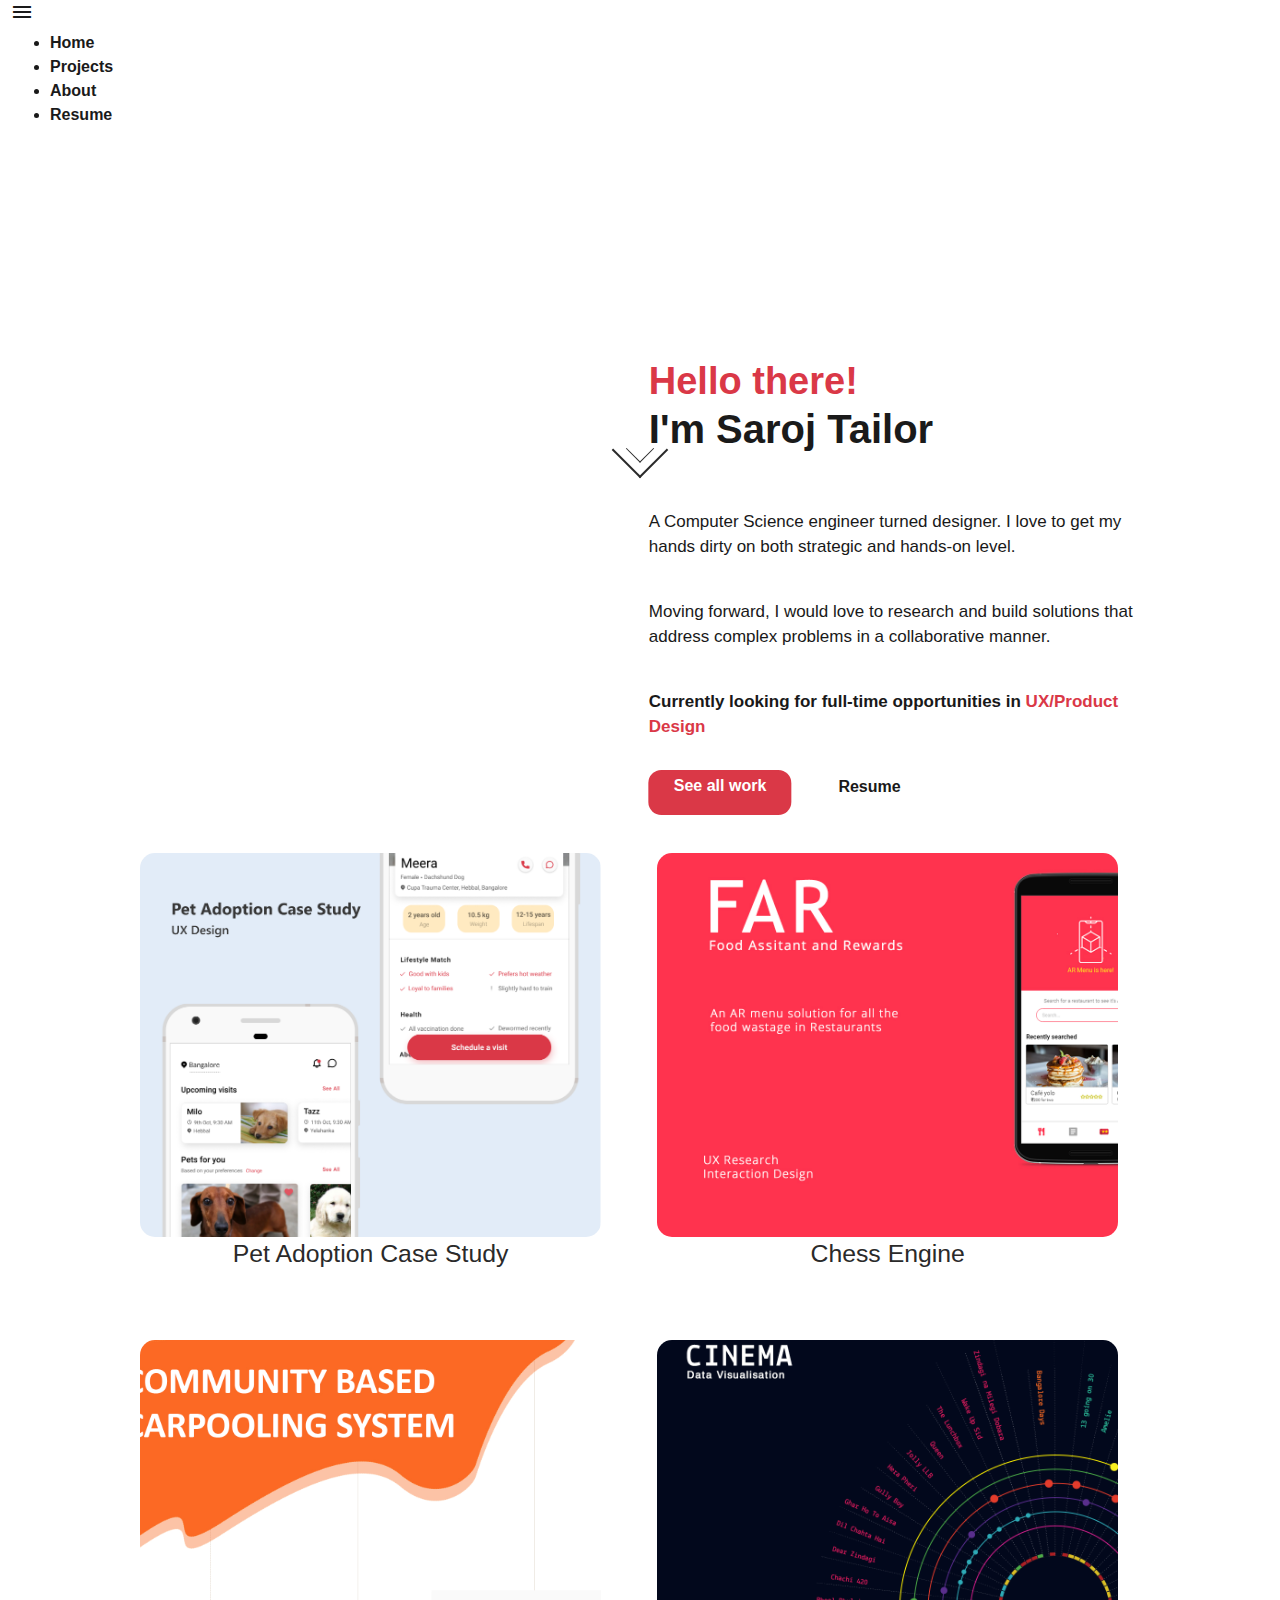
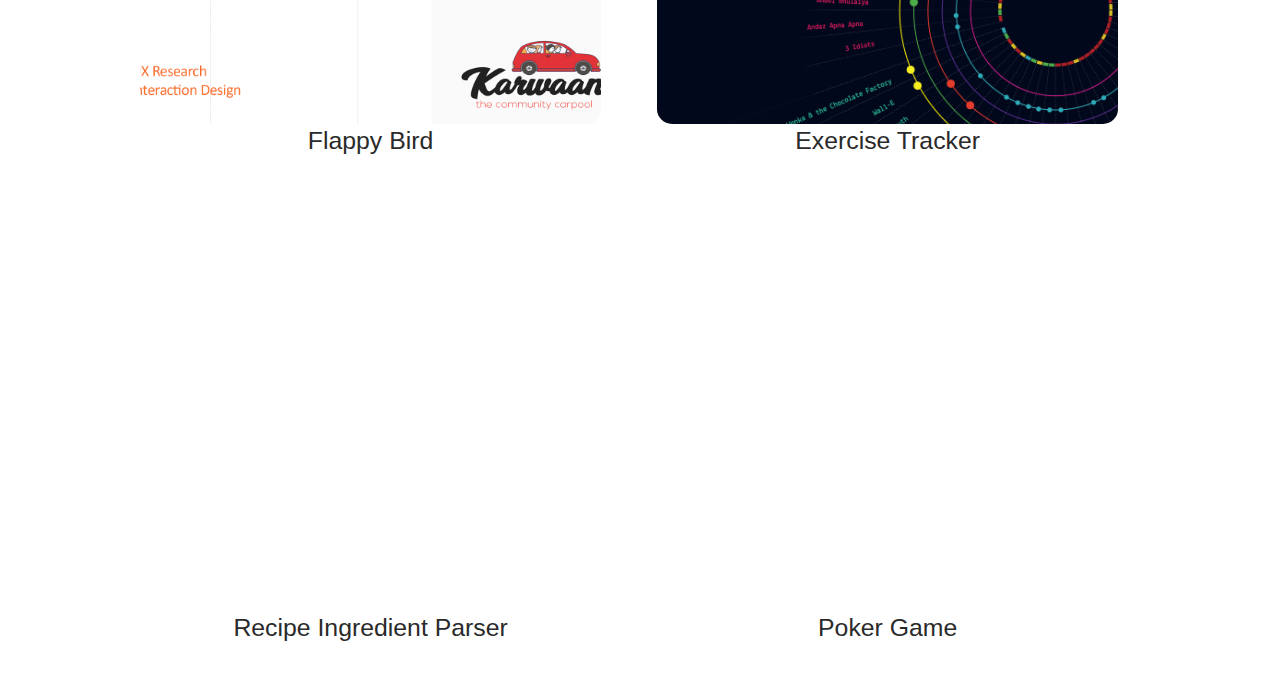
==== index.html @ afba8f9e "sdsd" ====
<!DOCTYPE html>
<html lang="en" data-theme="light">

<head>
    <title>Saroj Tailor | Home</title>
    <meta charset="UTF-8">
    <meta name="viewport" content="width=device-width, initial-scale=1.0">
    <meta name="keywords"
        content="free portfolio template,portfolio template, portfolio website template, open source, open sourcing, contributing to open source" />
    <meta name="description"
        content="This project serves free and beautiful portfolio template for everyone. Anyone can showcase their work including moocs, education, projects, experience,etc. to the world." />
    <!-- Robot.txt -->
    <meta name="robots" content="index,follow" />
    <meta name="Googlebot" content="index,follow" />
    <meta name="AdsBot-Google" content="index,follow" />
    <meta property="og:title" content="Saroj Tailor | Home">

    <meta property="og:type" content="website">
    <meta name="twitter:card" content="summary">

    <meta name="application-name" content="Saroj Tailor | Portfolio" />
    <meta name="apple-mobile-web-app-title" content="Saroj Tailor | Portfolio" />
    <meta name="summary"
        content="An open source project aimed at providing free and beautiful templates to everyone for building their portfolio websites and showcase their work to the world." />
    <!--For Dark/Light mode Toggle-->
    <script src="https://code.iconify.design/1/1.0.4/iconify.min.js"></script>
    <!--Import Google Icon Font-->
    <link href="https://fonts.googleapis.com/icon?family=Material+Icons" rel="stylesheet">
    <link rel="stylesheet" href="https://maxcdn.bootstrapcdn.com/bootstrap/4.5.0/css/bootstrap.min.css" />
    <!--Import materialize.css-->
    <link type="text/css" rel="stylesheet" href="assets/css/materialize.min.css" media="screen,projection" />
    <link rel="preconnect" href="https://fonts.gstatic.com">
    <link rel="preconnect" href="https://fonts.gstatic.com">
    <!-- <link href="https://fonts.googleapis.com/css2?family=Open+Sans:ital,wght@0,300;0,400;0,600;0,700;1,300;1,400;1,600&display=swap" rel="stylesheet"> -->
    <link rel="preconnect" href="https://fonts.gstatic.com">
    <link href="https://fonts.googleapis.com/css2?family=Manrope:wght@200;300;400;600;700&display=swap" rel="stylesheet">
    <script src='https://kit.fontawesome.com/a076d05399.js'></script>
    <link rel="stylesheet" type="text/css" href="assets/css/project.css" />
    <link rel="stylesheet" href="assets/css/style.css">
    <link rel="stylesheet" href="assets/css/home.css"> 
    <link rel="shortcut icon" href="assets/images/favicon.png" type="image/x-png"> 
    <!-- Favicon -->
    <!-- Font awesome icons -->
    <link rel="stylesheet" href="https://cdnjs.cloudflare.com/ajax/libs/font-awesome/5.15.1/css/all.min.css" integrity="sha512-+4zCK9k+qNFUR5X+cKL9EIR+ZOhtIloNl9GIKS57V1MyNsYpYcUrUeQc9vNfzsWfV28IaLL3i96P9sdNyeRssA==" crossorigin="anonymous" />

</head>

<body>

    <!--Dynamic Nav Bar-->

    <!-- button for the top -->
    <a class="arrow-up" id="myBtn" onclick="topFunction()">
        <span class="left-arm"></span>
        <span class="right-arm"></span>
        <span class="arrow-slide"></span>
    </a>


  <!-- NAV BAR END -->


    <!-- Home Section -->
        <div class="text center col-md-6 col-sm-12 pt-5" style="left: 30%; top: 17%;">
            <div class="center">
                <div>
                     <img src="assets/images/nim.gif" alt="">
                </div>
            </div>
        </div>

    <div class="text col-md-5 col-sm-12 pt-5 right_home_box" >
        <div class="head_home">
            Hello there! <br><!-- <span class="wave">👋</span> --><span>I'm Saroj Tailor</span>
        </div>
            
       <!--  <div>
          <p>I am into &nbsp;
            <h1 class="animated-text"
            data-words="Collaborative Making, UX Design, User Research "></h1>
            </p>
        </div> -->
        <div>
            <p class="left_home">A Computer Science engineer turned designer. I love to get my hands dirty on both strategic and hands-on level.

            ​​​​​​​<p class="left_home">Moving forward, I would love to research and build solutions that address complex problems in a collaborative manner.​​​​​​​</p>
            <p class="left_home" style="font-weight: bold; font-size: 17px;">Currently looking for full-time opportunities in <span style="color: #DA3847">UX/Product Design</span></p>
        </div>

        <div>
            <a class="btn work_btn" href="projects.html"><span>See all work</span></a>
            <a class="btn res_btn" href="https://drive.google.com/file/d/1ms0G_7EKf5dallbRaQXvbJ224a2JOkk6/view" target="_blank"><span>Resume</span></a>
        </div>

        <div>
                <div class="social-icons">

                    <a class="social-icon behance" href="https://www.behance.net/sarojt" target="_blank" rel="author">
                        <i class="fab fa-behance"></i>
                    </a>

                    <a class="social-icon linkedin" href="https://www.linkedin.com/in/saroj-tailor/" target="_blank" rel="author">
                        <i class="fab fa-linkedin-in"></i>
                    </a>

                    <a class="social-icon medium" href="https://medium.com/@sarojtt" target="_blank" rel="author">
                        <i class="fab fa-medium-m"></i>
                    </a>

                    <a class="social-icon fivehun" href="https://500px.com/sarojt" target="_blank" rel="author">
                        <i class="fab fa-500px"></i>
                    </a>

                </div>
            </div>
        </div>


        <!-- scroll arrow -->

        <div class="arrow"></div>


        <!-- PROJECTS -->

          <div class="container pt-5" style="width: 100%; min-height: 80%;">

    <div class="container-fluid project-box">
      <!-- <input type="text" name="search" id="myInput" onkeyup="myFunction()" placeholder="Search for tags.. (eg. React.js, Python, JavaScript etc.)"> -->
    <div class="row page-content projectcards">
        
      </div>
    </div>

  </div>

<!-- scroll down arrow -->
<!--         <div class="container_arrow">
  <div class="chevron"></div>
  <div class="chevron"></div>
  <div class="chevron"></div>
  <span class="text_arrow">Scroll down</span>
</div> -->

<!-- <div class="arrow"></div> -->


<!--  -->

   
    <!-- Dynamic footer section -->
    <script src="https://code.jquery.com/jquery-3.5.1.min.js"
        integrity="sha256-9/aliU8dGd2tb6OSsuzixeV4y/faTqgFtohetphbbj0=" crossorigin="anonymous"></script>

    <!-- Google Analytics -->
    <script async src="https://www.googletagmanager.com/gtag/js?id=UA-167979537-2"></script>
    <!-- Fetching our Google Tag Manager -->

    <!--JavaScript at end of body for optimized loading-->
    <!-- <script src="assets/js/main.js"></script> -->
    <script type="text/javascript" src="assets/js/materialize.min.js"></script>
    <script src='https://cdnjs.cloudflare.com/ajax/libs/particles.js/2.0.0/particles.min.js'></script>
    <script src="assets/js/main.js"></script>
    <script src="assets/js/particle.js"></script>
    <script src="assets/js/project.js"></script>

</body>

</html>
---- assets/css/project.css ----
html[data-theme = 'light']
{
  --bg-col: #fafafa;
  --shadow1: rgba(0, 0, 0, 0.3);
  --shadow2: rgba(0, 0, 0, 0.2);
}

html[data-theme = 'dark']
{
  --bg-col: black;
  --shadow1: rgba(128, 122, 122, 0.233);
  --shadow2: rgba(231, 216, 216, 0.007);
}

/*For Changing background color of body according to theme*/
body{
  background: var(--bg-col) !important;
}

.img-header{
  width: 90%;
  height: 90%;
}

a:hover {
  text-decoration: none;
}

.skill-card{
	border: none;
  box-shadow: none;
  
}

.skill-card .card_image{
  transition: .5s ease;
  opacity: 1;
}

.row{
  display: flex;
  row-gap: 3em;
}

.card{
  width: 100%;

}

.head_projects{
  font-size: 45px;
    margin: 6rem 0;
}

.overlay_proj{
   transition: .5s ease;
  opacity: 0;
  position: absolute;
  top: 50%;
    padding: 10px 33px;
    background: #DA3847;
    border-radius: 133px;
    color: white;
    font-weight: bold;
  left: 50%;
  transform: translate(-50%, -50%);
  -ms-transform: translate(-50%, -50%);
  text-align: center;
}

.overlay_proj:hover{
  color: #fff;
}

.column{
  float: left;
  margin-bottom: 2rem;
}

.page-content {
  padding: 1rem;
  /*max-width: 1124px;*/
  /* margin: 1rem auto; */
}

  .card_image:hover .card{
    width: 42% !important;
  }

@media(min-width: 60rem)
{
  .row{
    margin-top: 0em;
  }

  .card{
    width: 44%;
    column-gap: 3rem;
    margin: 0 2rem;
    border-radius: 15px;
    /*transition: width 0.8s;*/
    transition: 0.5s;
  }

  .skill-card:hover .hahaha{
     opacity: 0.3;
     filter: grayscale(100%);
     width: 34%;

  }

.card:hover {
  /*width: 42%;*/
  transform: scale(0.9);
  transition: 0.5s;
}

  .skill-card:hover .overlay_proj{
    opacity: 1;
  }

  .column{
    margin-left: 1.5rem;
  }
}

.card .menu-content {
  margin: 0;
  padding: 0;
  list-style-type: none;
  position: absolute;
  float: left;
  vertical-align: bottom;
}

.card .menu-content::before,
.card .menu-content::after {
  content: "";
  display: table;
}

.card .menu-content::after {
  clear: both;
}

.card .menu-content li {
  display: inline-block;
}

.card .wrapper {
  background-color: #fff;
  min-height: 24rem;
  position: relative;
  overflow: hidden;
  border-radius: 15px;
  /*box-shadow: 0 19px 38px var(--shadow1), 0 15px 12px var(--shadow2);*/
}

.card .wrapper:hover .data {
  transform: translateY(0);
}

.card .data {
  /*position: absolute;*/
  bottom: 0;
  width: 100%;
  transition: transform 0.3s;
  text-align: center;
  /*background: rgba(0,0,0,0.55);*/
}

@media(min-width: 60rem)
{
  .card .data{
    height: 30%;
  }
}

.card .data .content {
  padding: 1em;
  position: relative;
  z-index: 1;
  margin-bottom: 4em;
}

@media(min-width: 378px)
{
  .card .data .content{
    margin-bottom: 1em;
  }
}

@media(min-width: 400px)
{
  .card .data .content{
    margin-bottom: 2em;
  }
}

@media(min-width: 60rem)
{
  .card .data .content{
    margin-bottom: 0;
  }
}

.card .title-div{
  width: 100%;
  height: 25%;
  margin: 0;
}


.card .title {
  margin-top: 0em;
  font-size: 0.65em;
}

@media(min-width: 311px)
{
  .card .title{
    font-size: 0.8em;
  }
}

@media(min-width: 365px){
  .card .title{
    font-size: 1em;
  }
}

@media(min-width: 425px){
  .card .title{
    font-size: 1.3em;
  }
}

@media(min-width: 554px){
  .card .title{
    font-size: 1.5em;
  }
}

@media(min-width: 60rem)
{
  .card .title {
    font-size: 1.55em;
  }
}

.card .text {
  height: 60px;
  font-size: 0.5em;
  margin: 0;
}

@media(min-width: 311px){
  .card .text{
    font-size: 0.7;
  }
}

@media(min-width: 365px){
  .card .text{
    font-size: 0.85em;
  }
}

@media(min-width: 425px){
  .card .text{
    font-size: 1em;
  }
}

@media(min-width: 554px)
{
  .card .text{
    font-size: 1.2em;
  }
}

@media(min-width: 60rem){
  .card .text{
    font-size: 18px;
  }
}

.tagbutton{
  background-color: lawngreen;
  border-radius: 10px;
  border:none;
}
.card input[type="checkbox"] {
  display: none;
}

.card input[type="checkbox"]:checked + .menu-content {
  transform: translateY(-60px);
}

input[type="text"]{
  color:rgb(235, 148, 35);
}

.skill-card .wrapper:hover .menu-content span {
  transform: translate(-50%, -10px);
  opacity: 1;
}

.skill-card .header {
  color: #fff;
  padding: 1em;
}

.skill-card .header::before,
.skill-card .header::after {
  content: "";
  display: table;
}

.skill-card .header::after {
  clear: both;
}

.skill-card .header .date {
  float: left;
  font-size: 12px;
}

.skill-card .menu-content {
  float: right;
}

.skill-card .menu-content li {
  margin: 0 2px;
  position: relative;
}

.skill-card .menu-content span {
  transition: all 0.3s;
  opacity: 0;
}

.skill-card .data {
  color: #fff;
  /*transform: translateY(calc(60px + 4em));*/
  padding: 5px;
}

.skill-card .title a {
  color: #2a2a2a;
}

/*social icons*/

.social-icon svg {
  margin-top: 4px;
}
.social-icon svg:hover {
  fill: #fff;
}

/* Resopnsive*/
@media only screen and (max-width: 767px) {
  .project-box {
    margin-top: 10rem;
  }
}

@media only screen and (max-width: 450px) {
  .project-box {
    margin-top: 18rem;
  }
}

@media (min-width: 600px) {
  .page-content {
    grid-template-columns: repeat(2, 1fr);
  }
}

@media (min-width: 800px) {
  .page-content {
    grid-template-columns: repeat(2, 1fr);
  }
}

@media (max-width: 800px) {
	.skill-card .data {
		/*transform: translateY(calc(0px));*/
	  }
  }

@media (max-width: 377px) {
	.skill-card .data {
		/*transform: translateY(calc(90px + 4em));*/
	  }
  }
  @media (min-width: 960px) {
    .skill-card .data {
      color: #fff;
      /*transform: translateY(calc(80px + 4em));*/
      padding: 5px;
    }
}
---- assets/css/style.css ----
/*CSS variable declaration for light/dark mode*/
html[data-theme="light"] {
  --bg-mybtn: red;
  --bg-nav: #000000;
  --bg-nav-img: #000000;
  --bg: #ffffff;
  --text: #191919;
  --text-color: #6c757d;
}

html[data-theme="dark"] {
  --bg-mybtn: rgb(230, 109, 129);
  --bg-nav: #6617cb;
  --bg-nav-img: linear-gradient(315deg, #6617cb 0%, #882463 74%);
  --bg: #191919;
  --text: #ffffff;
  --text-color: #fff;
  --bg-txt-img: linear-gradient(315deg, #d5adc8 0%, #ff8489 74%);
  --txt-fill: transparent;
}

body {
  height: 100vh;
  margin: 0;
  overflow-x: hidden;
  color: var(--text);
  font-family: "Open Sans", sans-serif;
  background-color: var(--bg);
  background: #fff !important;
}

/* Top button */

/* smooth scrolling to top */
html {
  scroll-behavior: smooth;
}

/*starting part of every page*/

.main-heading {
  font-size: 4em;
  font-weight: bolder;
  background: var(--bg-txt-img);
  -webkit-background-clip: text;
  -webkit-text-fill-color: var(--txt-fill);
  padding-bottom: 0.1em;
}

.pre-heading {
  font-size: 1.1em;
  letter-spacing: 2px;
  line-height: normal;
  color: var(--text-color);
  margin:  13rem 0;
}

/*SCROLL TO TOP BUTTON dark/light mode*/
#myBtn {
  display: none;
  position: fixed;
  bottom: 40px;
  right: 30px;
  z-index: 99;
  background-color: #26a69a;
  height: 50px;
  width: 50px;
  cursor: pointer;
  overflow: hidden;
  opacity: 0.7;
}

.left-arm {
  position: absolute;
  z-index: 1;
  top: 21px;
  left: 8.5px;
  width: 20px;
  display: block;
  transform: rotate(-45deg);
}
.left-arm:after {
  content: "";
  background-color: #fff;
  height: 4px;
  display: block;
  transition: all 0.5s;
  transform-origin: right center;
}

.right-arm {
  position: absolute;
  z-index: 1;
  top: 21px;
  left: 20.5px;
  width: 20px;
  display: block;
  transform: rotate(45deg);
}
.right-arm:after {
  content: "";
  background-color: #fff;
  height: 4px;
  display: block;
  transition: all 0.5s;
  transform-origin: left center;
}

/*for animation*/
.arrow-slide {
  left: 0;
  top: -100%;
  width: 100%;
  height: 100%;
  background: #ffffffd1;
  position: absolute;
  display: block;
  z-index: 0;
}

/*slide animations on hover state*/
#myBtn:hover {
  opacity: 1;
}
#myBtn:hover .left-arm:after {
  transform: rotate(-13deg);
}
#myBtn:hover .right-arm:after {
  transform: rotate(13deg);
}
#myBtn:hover .arrow-slide {
  transition: all 0.4s ease-in-out;
  transform: translateY(200%);
}

/* NAVBAR*/

.nav-wrapper a:hover,
.sidenav a:hover {
  text-decoration: none;
}

.nav-wrapper {
  margin-left: 10px;
  margin-right: 10px;
}

/*Navbar dark mode(research page)*/

.black {
  background-color: var(--bg-nav);
  background-image: var(--bg-nav-img);
}

.nav-wrapper a {
  font-weight: bold;
}

.sidenav-trigger {
  margin-left: 0px !important;
}

.brand-logo img {
  width: 200px;
}

h1,
p {
  display: inline-block;
  line-height: 1;
  font-family: "Open Sans", sans-serif;
  margin: 20px 0;
  font-weight: 300;
  font-size: 18px;
}

.head_home{
  color: #da3847;
  line-height: 48px;
  font-weight: bold;
  font-size: 38px;
  margin-bottom: 35px;
}

.head_home span{
  font-size: 40px;
  color: #1a1a1a;
}

.right_home_box{
  top: 45% !important;
  left: 20% !important;
}

.btn{
  border-radius: 13px;
  text-transform: none;
  box-shadow: none;
  height: 45px;
  padding: 0px 25px;
  transition: none;
}


.res_btn:link{
  color: #1a1919;
  border-color: : #1a1919;
  border-width: 1px;
  border-style: solid;
  background-color: #fff;
}

.res_btn:hover{
  background-color: #1a1919;
  color: #fff !important;
  box-shadow: none;
}

.btn span{
  vertical-align: sub;
}
.res_btn:visited, .res_btn:focus, .res_btn:active{
  background-color: #1a1919 !important;color: #fff;
}

.work_btn{
  border: 1px #1a1919;
  background-color: #DA3847;
  color: #fff !important;
  margin-right: 10px;
}

.work_btn:hover{
  opacity: 0.9;
  background-color: #DA3847;
  box-shadow: none;
}
.work_btn:visited, .work_btn:focus, .work_btn:active{
  background-color: #DA3847 !important;
}


.arrow{
   position: absolute;
  left: 50%;
}

.arrow:before{
  position: absolute;
  left: 50%;
}

.arrow{
  width: 40px;
  height: 40px;
  top: 50%;
  margin: -20px 0 0 -20px;
  -webkit-transform: rotate(45deg);
  border-left: none;
  border-top: none;
  border-right: 2px #2a2a2a solid;
  border-bottom: 2px #2a2a2a solid;
}

  
.arrow:before{
  content: '';
  width: 20px;
  height: 20px;
  top: 50%;
  margin: -10px 0 0 -10px;
  border-left: none;
  border-top: none;
  border-right: 1px #2a2a2a solid;
  border-bottom: 1px #2a2a2a solid;
  animation-duration: 1.3s;
  animation-iteration-count: infinite;
  animation-name: arrow;
  }

@keyframes arrow{
  0%
    {opacity: 1;}
  100%
    {opacity: 0;
    transform: translate(-2px, -2px);}
  }


/*toggle for light/dark mode*/

.toggle-checkbox {
  position: absolute;
  opacity: 0;
  cursor: pointer;
  height: 0;
  width: 0;
}

.side-toggle {
  height: 2em;
  width: 5em;
}

.toggle-slot {
  position: relative;
  height: 3.5em;
  width: 8em;
  border: 5px solid #e4e7ec;
  border-radius: 10em;
  background-color: white;
  transition: background-color 250ms;
  margin-top: 1em;
  margin-left: 1.5em;
  cursor: pointer;
}

.toggle-checkbox:checked ~ .toggle-slot {
  background-color: #374151;
}


.toggle-button {
  transform: translate(11.75em, 1.75em);
  position: absolute;
  height: 2em;
  width: 2em;
  border-radius: 50%;
  background-color: #ffeccf;
  box-shadow: inset 0px 0px 0px 0.75em #ffbb52;
  transition: background-color 250ms, border-color 250ms,
    transform 500ms cubic-bezier(0.26, 2, 0.46, 0.71);
  margin-top: -1.5em;
  margin-left: -7em;
  cursor: pointer;
  pointer-events: all;
}

.theme-switch {
  pointer-events: none;
}

.toggle-checkbox:checked ~ .toggle-slot .toggle-button {
  background-color: #485367;
  box-shadow: inset 0px 0px 0px 0.75em white;
  transform: translate(7.5em, 1.75em);
}

.sun-icon {
  position: absolute;
  height: 2em;
  width: 2em;
  color: #ffbb52;
  margin-top: -1.2em;
  margin-left: -2em;
}

.sun-icon-wrapper {
  position: absolute;
  height: 3em;
  width: 3em;
  opacity: 1;
  transform: translate(2em, 2em) rotate(15deg);
  transform-origin: 50% 50%;
  transition: opacity 150ms, transform 500ms cubic-bezier(0.26, 2, 0.46, 0.71);
}


.toggle-checkbox:checked ~ .toggle-slot .sun-icon-wrapper {
  opacity: 0;
  transform: translate(3em, 2em) rotate(0deg);
}

.moon-icon {
  position: absolute;
  height: 2em;
  width: 2em;
  color: white;
  margin-top: -3.5em;
  margin-left: -6.5em;
}

.moon-icon-wrapper {
  position: absolute;
  height: 3em;
  width: 3em;
  opacity: 0;
  transform: translate(11em, 2em) rotate(0deg);
  transform-origin: 30% 50%;
  transition: opacity 150ms, transform 500ms cubic-bezier(0.26, 2.5, 0.46, 0.71);
}

.toggle-checkbox:checked ~ .toggle-slot .moon-icon-wrapper {
  opacity: 1;
  transform: translate(12em, 2em) rotate(-15deg);
}


/*Transition for Toggle*/

html.transition,
html.transition *,
html.transition *:before,
html.transition *:after {
  transition: all 750ms !important;
  transition-delay: 0 !important;
}

/* About Section */
#about .card{
  background-color: var(--bg);
  color: var(--text-color);
  transform: scale(.97);
  cursor: pointer;
  transition: all .3s ease-in-out;
}

#mooc .card{
  color: var(--text-color);
  transform: scale(.97);
  cursor: pointer;
  transition: all .3s ease-in-out;
}

#about .card i, #mooc .card i{
  color: white;
}

#about .card-img, #mooc .card-img{
  background-color: var(--bg-nav);
}

#about .card:hover, #mooc .card:hover{
  transform: scale(1.005);
  box-shadow: 0 10px 18px 2px #000;
}

/*Footer*/

.webintern-footer {
  background-color: var(--bg-nav);
  background-image: var(--bg-nav-img);
  padding: 20px;
}

.row {
  clear: both;
  margin: 0 auto;
  padding: 0 auto;
  bottom: 0px;
  clear: both !important;
}

.webintern-footer-inner {
  padding-top: 0px;
  padding-bottom: 0px;
}

.webintern-footer-logo {
  display: inline-block;
}

.webintern-footer .webintern-footer-inner .simple-text p {
  color: #fff;
  margin-top: 0px;
  margin-bottom: 0px;
}

.simple-text p {
  font-size: 15px;
  color: #42435d;
  font-family: "Open Sans", sans-serif;
  font-weight: 300;
  line-height: 20px;
  margin-bottom: 0;
}

@media (min-width: 40rem) {
  .simple-text p {
    font-size: 20px;
  }
}

.footer-2 {
  float: right;
  margin-right: 0px;
}
.webintern_footer_title {
  margin-top: 0px;
  margin-bottom: 0px;
}
.webintern_footer_title small {
  font-family: "Work Sans", sans-serif;
  color: #fff;
  font-weight: 500;
  font-size: 10px;
  text-transform: uppercase;
}
.webintern_footer_title:after {
  content: "";
  display: block;
  width: 6rem;
  height: 2px;
  background: #26a69a;
  margin-top: 4px;
}

.contact-form #inputEmail, #inputName {
  background-color: #fff;
  padding: 0.375rem 0.75rem;
  height: 2rem;
  width: 93%;
  font-size: 15px;
  border-radius: 2px;
  margin-bottom: 0px;
}

.form-control:focus {
  box-shadow: none;
  border-bottom: 1px solid #26a69a;
}
.form-group {
  padding-left: 0px;
  padding-right: 0px;
}

.webintern-footer .webintern-footer-inner .simple-text p {
  color: #fff;
  margin-top: 10px;
  margin-bottom: 10px;
  display: block;
}

.simple-text p {
  font-size: 15px;
  color: #42435d;
  font-family: "Open Sans", sans-serif;
  font-weight: 400;
  line-height: 26px;
  margin-bottom: 0;
}

.footer-2 {
  float: right;
  margin-right: 0px;
}
.webintern_footer_title {
  margin-top: 0px;
  margin-bottom: 10px;
}
.webintern_footer_title small {
  font-family: "Work Sans", sans-serif;
  color: #fff;
  font-weight: 100;
  font-size: 13px;
  text-transform: uppercase;
}
.webintern_footer_title:after {
  content: "";
  display: block;
  width: 7rem;
  height: 2px;
  background: #26a69a;
  margin-top: 2px;
}

.contact-form #inputEmail, #inputName {
  background-color: #fff;
  padding: 0.375rem 0.75rem;
  height: 2rem;
  width: 93%;
  font-size: 15px;
  border-radius: 2px;
}
/*.tt-copy {
  font-size: 0px;
  line-height: 0px;
  color: #fff;
  padding: 0px 0;
  font-family: "Open Sans", sans-serif;
}*/

/*Responsive*/

@media (min-width: 40rem) {
  .simple-text p {
    font-size: 15px;
    text-align: center;
  }

  .webintern-footer .webintern-footer-inner .simple-text p {
    width: 220px;
  }
}

.send-btn {
  padding-top: 5px 3px 5px 3px;
  font-size: 10px;
  transition-property: font-size;
  transition: all 0.5s ease;
  outline: none;
}
.send-btn:hover {
  background-color: #0dfde5;
  font-size: 13px;
}

.btn:focus,
.btn:active {
  outline: none !important;
  box-shadow: none;
  background-color: #26a69a;
  color: #fff;
}

.form-group:focus {
  border: 2px solid black;
}

.text-animation {
  animation: text 3s 1;
}

@keyframes text {
  0% {
    letter-spacing: 0px;
  }
  50% {
    letter-spacing: 20px;
  }
  100% {
    letter-spacing: 2px;
  }
}

/*social icons footer*/

:root {
  --link-size: 64px;
  --trans-props: all 0.3s ease;
  --link-size-footer-b: 40px;
  --link-size-footer-s: 30px;
}

.social-icons-footer {
  font-size: 20px;
  align-items: center;
  justify-content: center;
  flex-flow: row wrap;
  display: block;
}

.social-icon-footer {
  display: flex;
  position: relative;
  overflow: hidden;
  width: var(--link-size-footer-s);
  height: var(--link-size-footer-s);
  margin: 3px;
  background-color: #fff;
  border-radius: 50%;
  text-decoration: none;
  float: left;
  transition: background-color 0.3s, var(--trans-props);
}

.social-icon-footer:hover {
  background-color: grey;
  transform: translateY(-4px);
}

.social-icon-footer i {
  margin: auto;
  font-size: 15px;
  color: #000;
}

.social-icon-footer:hover i {
  color: #000000;
}

textarea#message {
  min-height: 65px;
  max-height: 250px;
}

.fixed-top a{
  color: #1a1a1a !important;
  }

.fixed-top{
  background-color: #fff;
  box-shadow: none;
}

.left_home{
  line-height: 25px;
  font-weight: 400;font-size: 17px;
}

/*Responsive*/

@media (min-width: 60rem) {
  .social-icons-footer {
    width: 280px;
    text-align: center;
  }

  .social-icon-footer {
    width: var(--link-size-footer-b);
    height: var(--link-size-footer-b);
  }

  .social-icon-footer i {
    font-size: 20px;
  }
}

@media (min-width: 40rem) {
  .webintern-footer .webintern-footer-inner .simple-text p {
    width: auto; 
  }
}

/*Animations*/

.social-icon-footer:hover {
  transform: translateY(-4px);
}

.social-icon:hover:after {
  transform: translate(0) scale(1.2);
}

/* wave-hand animation */

.wave {
  animation-name: wave-animation;  
  animation-duration: 2.5s;      
  animation-iteration-count: infinite;  
  transform-origin: 70% 70%;     
  display: inline-block;
}
@keyframes wave-animation {
  0% { transform: rotate( 0.0deg) }
 10% { transform: rotate(14.0deg) }  
 20% { transform: rotate(-8.0deg) }
 30% { transform: rotate(14.0deg) }
 40% { transform: rotate(-4.0deg) }
 50% { transform: rotate(10.0deg) }
 60% { transform: rotate( 0.0deg) }  
100% { transform: rotate( 0.0deg) }
}
---- assets/css/home.css ----
/*Declaration of CSS variables for light/dark theme*/

html[data-theme="light"] {
  --bg-icon: #fff;
  --col-icon-twitter: #1da1f2;
  --col-icon-dribbble: #ea4c89;
  --col-icon-linkedin: #0e76a8;
  --col-icon-medium: #00ab6c;
  --col-icon-kaggle: #41aff3;
  --col-icon-github: #24292e;
  --shadow-col: rgba(0, 0, 0, 0.3);
}

html[data-theme="dark"] {
  --bg-icon: rgba(255, 255, 255, 0.9);
  --col-icon-twitter: #1da1f2;
  --col-icon-dribbble: #ea4c89;
  --col-icon-linkedin: #0e76a8;
  --col-icon-medium: #00ab6c;
  --col-icon-kaggle: #41aff3;
  --col-icon-github: #24292e;
  --col-white: #fff;
}

/* Particle effect*/

#home,
#particles-js {
  position: relative;
  height: 100vh;
  width: 100%;
}

.section {
  background-color: rgb(63, 25, 170);
  justify-content: center;
  align-items: center;
}

.text span {
  font-weight: bold;
}

.text {
  font-size: 40px;
  top: 50%;
  left: 50%;
  display: inline-block;
  transform: translate(-50%, -50%);
  /*position: absolute;*/
}

.animated-text span {
  display: none;
  line-height: 1;
}

.animated-text span.active {
  display: inline-block;
}

.animated-text:after {
  content: ".";
  display: inline-block;
  width: 10px;
  text-indent: 0;
  /* overflow: hidden; */
  background: var(--col-icon);
  animation: blink 0.3s infinite alternate;
}

@keyframes blink {
  from {
    opacity: 0;
  }

  to {
    opacity: 1;
  }
}

/*Social icons*/

:root {
  --link-size: 64px;
  --trans-props: all 0.3s ease;
  --link-size-footer-b: 40px;
  --link-size-footer-s: 30px;
}

.social-icons {
  display: flex;
  font-size: 20px;
  align-items: center;
  flex-flow: row wrap;
  margin-top: 0px;
}

.social-icons i{
  color: #1a1a1a !important;
  font-size: 18px !important;

}

.social-icon {
  display: flex;
  position: relative;
  overflow: hidden;
  width: var(--link-size);
  height: var(--link-size);
  margin: 8px -4px;
  background-color: var(--bg-icon);
  border-radius: 50%;
  /*box-shadow: 2px 5px 5px var(--shadow-col);*/
  text-decoration: none;
  transition: var(--trans-props);
}

.social-icon i {
  margin: auto;
  font-size: 24px;
  color: #1769ff;
  z-index: 1;
  margin : 20px 11px;
  transition: var(--trans-props);
}

.social-icons i:hover:before{
  color: #DA3847
}

.social-icon i:hover {
  color: #DA3847;
}

.social-icon.behance:after {
  background-color: #1769ff;
  box-shadow: var(--behance);
}

/* .social-icon.github:after {
  background-color: #24292e;
  box-shadow: var(--github);
} */

.social-icon.linkedin:after {
  background-color: #0e76a8;
  box-shadow: var(--linkedin);
}

.social-icon.kaggle:after {
  background-color: #41aff3;
  box-shadow: var(--kaggle);
}

.social-icon.fivehun:after {
  background-color: #333333;
  box-shadow: var(--kaggle);
}

.social-icon.medium:after {
  background-color: #00ab6c;
  box-shadow: var(--medium);
}

/*** Social Icon Animations ***/


a:hover {
  color: transparent;
}

/* Footer container */

.webintern-footer {
  display: flex;
  flex: 1;
  justify-content: space-between;
}

.footer-left {
  display: flex;
  flex-direction: column;
  width: 70%;
  margin: auto;
}

.footer-left .footer-img {
  width: 80%;
  margin: 8px auto;
}

.footer-left img {
  width: 50%;
  display: block;
  margin: auto;
}

.footer-left .footer-text {
  width: 90%;
  margin: 8px auto;
}

.footer-left .footer-text p {
  font-size: 1rem;
  width: 80%;
  margin: auto;
  text-align: center;
  display: block;
}

.footer-left .footer-icons {
  display: flex;
  width: 70%;
  margin: 1rem auto;
  justify-content: space-around;
}

.footer-left .footer-icons a {
  border: 1px solid #b4b2b2;
  background-color: #b4b2b2;
  border-radius: 50%;
  padding: 8px;
}

.footer-left .footer-icons a.instagram {
  color: var(--col-icon-dribbble);
}

.footer-left .footer-icons a.git {
  color: #000;
}

.footer-left .footer-icons a:hover {
  background-color: #000;
  border: 1px solid #000;
  color: #fff;
  transition: 0.2s;
}

.footer-left .footer-icons a.twitter:hover {
  color: var(--col-icon-twitter);
}

.footer-left .footer-icons a.instagram:hover {
  color: var(--col-icon-dribbble);
}

.footer-left .footer-icons a.github:hover {
  color: var(--col-white);
}

.footer-left .footer-icons a i {
  padding: 8px;
  font-size: 1.5rem;
}

.footer-left .footer-email {
  width: 70%;
  margin: auto;
  display: block;
  text-align: center;
}

.footer-left .email-icon {
  color: #fff;
  padding: 12px;
}

.footer-left .email-icon i {
  padding: 10px;
  font-size: 2rem;
}

/* Contact Form */
.footer-right {
  display: flex;
  width: 50%;
  flex-direction: column;
  margin: auto;
}

.footer-right h6 {
  text-transform: uppercase;
  text-decoration: underline var(--col-icon-twitter);
  margin-left: 8px;
}

::placeholder {
  color: #000;
  font-size: 1rem;
}

.footer-right .name, .footer-right .email, .footer-right .msg {
  padding: 8px;
}

.footer-right .name input, .footer-right .email input, .footer-right .msg textarea {
  border: 1px solid #fff;
  border-radius: 5px;
  padding: 1px 8px;
  background-color: #fff;
  display: block;
  width: 80%;
}

.footer-right .msg textarea {
  width: 83%;
  padding: 10px;
  height: 8vh;
}

.footer-right form button {
  width: 80%;
  margin: 8px;
  padding: 8px;
  border: none;
  background-color: var(--col-icon-medium);
  color: #fff;
  border-radius: 5px;
}
/* Responsive */
@media only screen and (max-width: 450px) {
  .text {
    margin-top: 5rem;
  }

  a.footer-email i {
    font-size: 1.2rem;
    right: 8px;
  }

  .webintern-footer {
    display: flex;
    flex-direction: column;
  }
  .footer-left, .footer-right {
    width: 100%;
  }

  .footer-left .footer-icons  {
    width: 100%;
    flex-wrap: wrap;
    padding: 3px;
  }

  .footer-left .footer-icons a  {
    padding: 2px;
  }

  .footer-left .footer-text {
    width: 100%;
    margin: 8px auto;
  }

  .footer-left .footer-text p {
    width: 100%;
  }

  .footer-left .email-icon i {
    padding: 10px;
    font-size: 1.8rem;
  }

  .footer-right .name input, .footer-right .email input  {
    width: 98%;
  }

  .footer-right .msg textarea {
    width: 104%;
  }

  .footer-right form button {
    width: 98%;
    margin: 8px;
  }
  
}
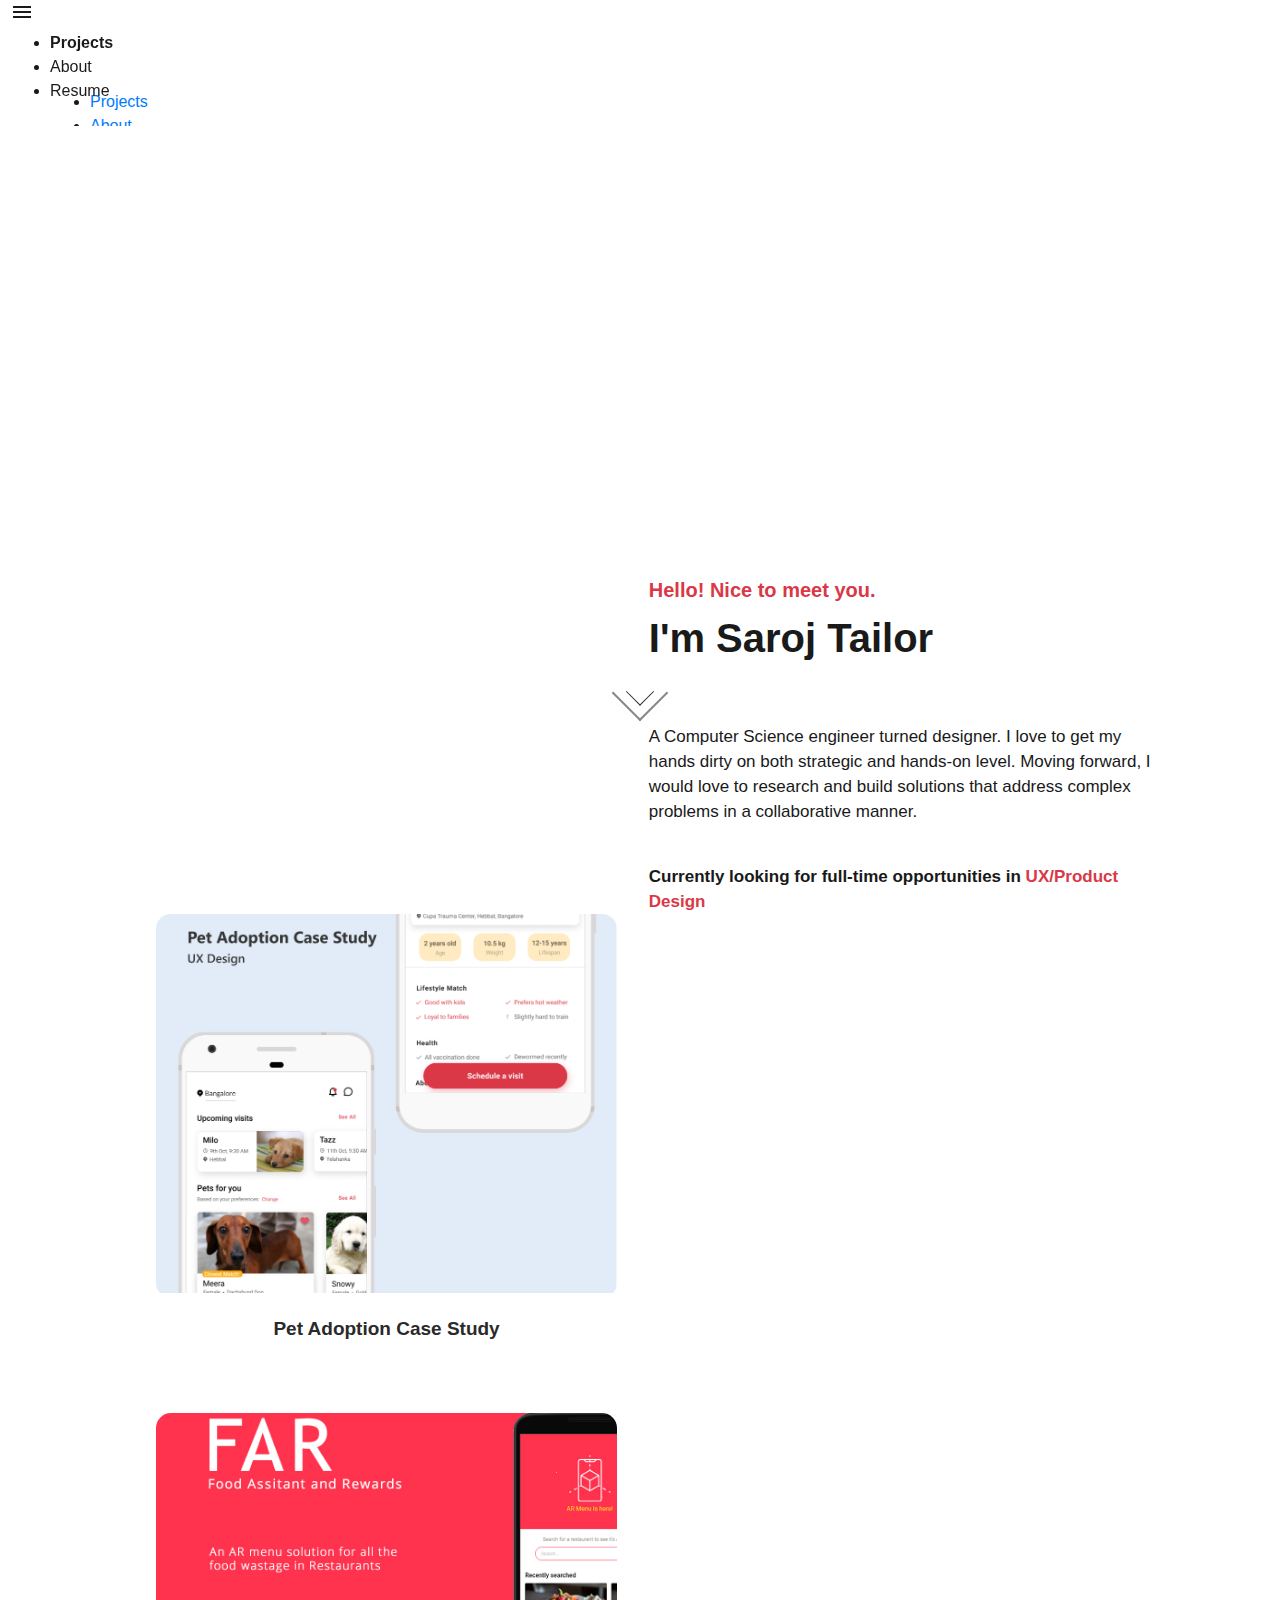
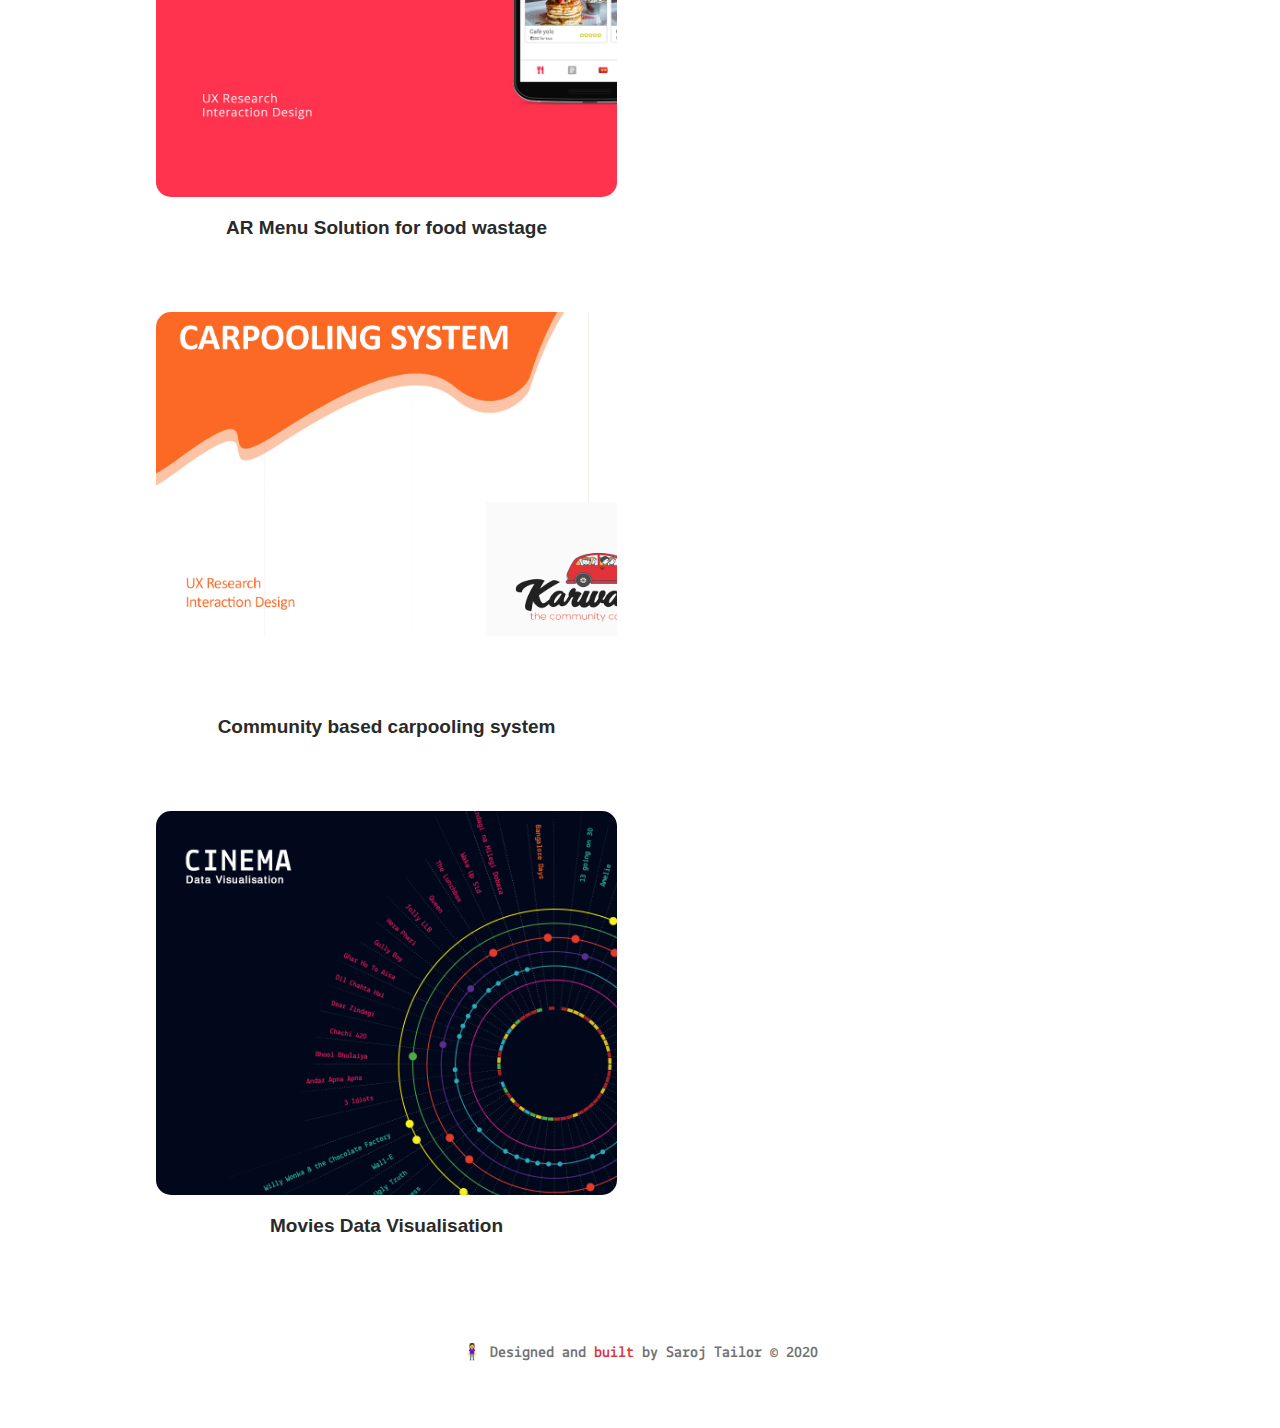
==== commit 2e499a39: "initial commit - portfolio" ====
--- a/index.html
+++ b/index.html
@@ -5,28 +5,17 @@
     <title>Saroj Tailor | Home</title>
     <meta charset="UTF-8">
     <meta name="viewport" content="width=device-width, initial-scale=1.0">
-    <meta name="keywords"
-        content="free portfolio template,portfolio template, portfolio website template, open source, open sourcing, contributing to open source" />
-    <meta name="description"
-        content="This project serves free and beautiful portfolio template for everyone. Anyone can showcase their work including moocs, education, projects, experience,etc. to the world." />
-    <!-- Robot.txt -->
-    <meta name="robots" content="index,follow" />
-    <meta name="Googlebot" content="index,follow" />
-    <meta name="AdsBot-Google" content="index,follow" />
-    <meta property="og:title" content="Saroj Tailor | Home">
-
-    <meta property="og:type" content="website">
-    <meta name="twitter:card" content="summary">
 
     <meta name="application-name" content="Saroj Tailor | Portfolio" />
     <meta name="apple-mobile-web-app-title" content="Saroj Tailor | Portfolio" />
-    <meta name="summary"
-        content="An open source project aimed at providing free and beautiful templates to everyone for building their portfolio websites and showcase their work to the world." />
+
     <!--For Dark/Light mode Toggle-->
     <script src="https://code.iconify.design/1/1.0.4/iconify.min.js"></script>
     <!--Import Google Icon Font-->
     <link href="https://fonts.googleapis.com/icon?family=Material+Icons" rel="stylesheet">
     <link rel="stylesheet" href="https://maxcdn.bootstrapcdn.com/bootstrap/4.5.0/css/bootstrap.min.css" />
+    <link rel="preconnect" href="https://fonts.gstatic.com">
+    <link href="https://fonts.googleapis.com/css2?family=Lekton:wght@400;700&display=swap" rel="stylesheet">
     <!--Import materialize.css-->
     <link type="text/css" rel="stylesheet" href="assets/css/materialize.min.css" media="screen,projection" />
     <link rel="preconnect" href="https://fonts.gstatic.com">
@@ -36,6 +25,7 @@
     <link href="https://fonts.googleapis.com/css2?family=Manrope:wght@200;300;400;600;700&display=swap" rel="stylesheet">
     <script src='https://kit.fontawesome.com/a076d05399.js'></script>
     <link rel="stylesheet" type="text/css" href="assets/css/project.css" />
+
     <link rel="stylesheet" href="assets/css/style.css">
     <link rel="stylesheet" href="assets/css/home.css"> 
     <link rel="shortcut icon" href="assets/images/favicon.png" type="image/x-png"> 
@@ -61,17 +51,17 @@
 
 
     <!-- Home Section -->
-        <div class="text center col-md-6 col-sm-12 pt-5" style="left: 30%; top: 17%;">
+        <div class="text center col-md-6 col-sm-12 pt-5" style="left: 30%; top: 24%;">
             <div class="center">
                 <div>
-                     <img src="assets/images/nim.gif" alt="">
+                     <img class="gif-hello" src="assets/images/nim.gif" alt="">
                 </div>
             </div>
         </div>
 
     <div class="text col-md-5 col-sm-12 pt-5 right_home_box" >
         <div class="head_home">
-            Hello there! <br><!-- <span class="wave">👋</span> --><span>I'm Saroj Tailor</span>
+            <span class="home_greet">Hello! Nice to meet you.</span> <br><!-- <span class="wave">👋</span> --><span id="name">I'm Saroj Tailor</span>
         </div>
             
        <!--  <div>
@@ -81,38 +71,18 @@
             </p>
         </div> -->
         <div>
-            <p class="left_home">A Computer Science engineer turned designer. I love to get my hands dirty on both strategic and hands-on level.
+            <p class="left_home">A Computer Science engineer turned designer. I love to get my hands dirty on both strategic and hands-on level. Moving forward, I would love to research and build solutions that address complex problems in a collaborative manner.​​​​​​​
 
-            ​​​​​​​<p class="left_home">Moving forward, I would love to research and build solutions that address complex problems in a collaborative manner.​​​​​​​</p>
+            
             <p class="left_home" style="font-weight: bold; font-size: 17px;">Currently looking for full-time opportunities in <span style="color: #DA3847">UX/Product Design</span></p>
         </div>
 
         <div>
-            <a class="btn work_btn" href="projects.html"><span>See all work</span></a>
-            <a class="btn res_btn" href="https://drive.google.com/file/d/1ms0G_7EKf5dallbRaQXvbJ224a2JOkk6/view" target="_blank"><span>Resume</span></a>
+            <!-- <a class="btn work_btn" href="projects.html"><span>See all work</span></a> -->
+            <!-- <a class="btn res_btn" href="https://drive.google.com/file/d/1ms0G_7EKf5dallbRaQXvbJ224a2JOkk6/view" target="_blank"><span>Resume</span></a> -->
         </div>
 
-        <div>
-                <div class="social-icons">
-
-                    <a class="social-icon behance" href="https://www.behance.net/sarojt" target="_blank" rel="author">
-                        <i class="fab fa-behance"></i>
-                    </a>
-
-                    <a class="social-icon linkedin" href="https://www.linkedin.com/in/saroj-tailor/" target="_blank" rel="author">
-                        <i class="fab fa-linkedin-in"></i>
-                    </a>
-
-                    <a class="social-icon medium" href="https://medium.com/@sarojtt" target="_blank" rel="author">
-                        <i class="fab fa-medium-m"></i>
-                    </a>
-
-                    <a class="social-icon fivehun" href="https://500px.com/sarojt" target="_blank" rel="author">
-                        <i class="fab fa-500px"></i>
-                    </a>
-
-                </div>
-            </div>
+      
         </div>
 
 
@@ -123,7 +93,7 @@
 
         <!-- PROJECTS -->
 
-          <div class="container pt-5" style="width: 100%; min-height: 80%;">
+          <div id="projects" class="container pt-5" style="width: 100%; min-height: 80%;">
 
     <div class="container-fluid project-box">
       <!-- <input type="text" name="search" id="myInput" onkeyup="myFunction()" placeholder="Search for tags.. (eg. React.js, Python, JavaScript etc.)"> -->
--- a/assets/css/project.css
+++ b/assets/css/project.css
@@ -35,6 +35,7 @@
 .skill-card .card_image{
   transition: .5s ease;
   opacity: 1;
+
 }
 
 .row{
@@ -104,7 +105,7 @@
 
   .skill-card:hover .hahaha{
      opacity: 0.3;
-     filter: grayscale(100%);
+     
      width: 34%;
 
   }
@@ -113,6 +114,7 @@
   /*width: 42%;*/
   transform: scale(0.9);
   transition: 0.5s;
+  filter: grayscale(90%);
 }
 
   .skill-card:hover .overlay_proj{
@@ -120,7 +122,7 @@
   }
 
   .column{
-    margin-left: 1.5rem;
+    margin-left: 2.5rem;
   }
 }
 
@@ -152,6 +154,7 @@
   min-height: 24rem;
   position: relative;
   overflow: hidden;
+  background-position: 0px -60px !important;
   border-radius: 15px;
   /*box-shadow: 0 19px 38px var(--shadow1), 0 15px 12px var(--shadow2);*/
 }
@@ -245,6 +248,7 @@
 {
   .card .title {
     font-size: 1.55em;
+    margin-top: 12px;
   }
 }
 
@@ -349,6 +353,8 @@
 
 .skill-card .title a {
   color: #2a2a2a;
+  font-size: 19px;
+  font-weight: bold;
 }
 
 /*social icons*/
--- a/assets/css/style.css
+++ b/assets/css/style.css
@@ -118,6 +118,31 @@
   z-index: 0;
 }
 
+.about_me {
+  margin: 9rem 0;
+  text-align: left;
+  
+}
+
+.img-fluid{
+
+  position:  relative;
+    top: 15%;
+
+
+}
+
+.about_me p{
+  line-height: 22px;
+  font-weight: 400;font-size: 17px;
+}
+
+.about_me span{
+  font-weight: bold;
+  color: #DA3847;
+}
+
+
 /*slide animations on hover state*/
 #myBtn:hover {
   opacity: 1;
@@ -143,6 +168,7 @@
 .nav-wrapper {
   margin-left: 10px;
   margin-right: 10px;
+  z-index: 3;
 }
 
 /*Navbar dark mode(research page)*/
@@ -153,7 +179,16 @@
 }
 
 .nav-wrapper a {
+  margin-top: 7px;
+}
+
+.hide-on-med-and-down li.active{
   font-weight: bold;
+  background-color: transparent;
+}
+
+.hide-on-med-and-down li a:hover{
+  background-color: transparent;
 }
 
 .sidenav-trigger {
@@ -178,17 +213,21 @@
   color: #da3847;
   line-height: 48px;
   font-weight: bold;
-  font-size: 38px;
+  font-size: 20px;
   margin-bottom: 35px;
 }
 
-.head_home span{
+.head_home .home_greet{
+  margin-bottom: 8px;
+}
+
+.head_home span#name{
   font-size: 40px;
   color: #1a1a1a;
 }
 
 .right_home_box{
-  top: 45% !important;
+  top: 42% !important;
   left: 20% !important;
 }
 
@@ -239,6 +278,10 @@
   background-color: #DA3847 !important;
 }
 
+  
+.projectcards{
+  margin-top: 8% !important;
+}
 
 .arrow{
    position: absolute;
@@ -253,13 +296,13 @@
 .arrow{
   width: 40px;
   height: 40px;
-  top: 50%;
+  top: 77%;
   margin: -20px 0 0 -20px;
   -webkit-transform: rotate(45deg);
   border-left: none;
   border-top: none;
-  border-right: 2px #2a2a2a solid;
-  border-bottom: 2px #2a2a2a solid;
+  border-right: 2px #878787 solid;
+  border-bottom: 2px #878787 solid;
 }
 
   
@@ -437,11 +480,7 @@
 
 /*Footer*/
 
-.webintern-footer {
-  background-color: var(--bg-nav);
-  background-image: var(--bg-nav-img);
-  padding: 20px;
-}
+
 
 .row {
   clear: both;
@@ -691,6 +730,7 @@
 .fixed-top{
   background-color: #fff;
   box-shadow: none;
+  height: 77px;
 }
 
 .left_home{
--- a/assets/css/home.css
+++ b/assets/css/home.css
@@ -41,6 +41,11 @@
   font-weight: bold;
 }
 
+
+.proj_info{
+  margin: 3rem 0;
+}
+
 .text {
   font-size: 40px;
   top: 50%;
@@ -50,9 +55,23 @@
   /*position: absolute;*/
 }
 
+.proj_text{
+  display: inline-block;
+}
+
+.proj_text p{
+  font-size: 15px;
+  display: block;
+  line-height: 22px;
+}
+
 .animated-text span {
   display: none;
   line-height: 1;
+}
+
+#mobile-demo{
+  padding: 90px;
 }
 
 .animated-text span.active {
@@ -110,23 +129,74 @@
   height: var(--link-size);
   margin: 8px -4px;
   background-color: var(--bg-icon);
-  border-radius: 50%;
+  /*border-radius: 50%;*/
   /*box-shadow: 2px 5px 5px var(--shadow-col);*/
   text-decoration: none;
   transition: var(--trans-props);
 }
 
+.img-col{
+  display: inline-block;
+}
+
+.img-col .pet-image{
+  width: 120%;
+}
+
+.pet_head h4{
+  font-family: 'Playfair Display', serif;
+}
+
+.pet_head p {
+  font-size: 19px;
+  line-height: 26px;
+}
+
+.pet-desc {
+  text-align:  center;
+  margin-top: 20px;
+}
+
+.pet-desc a , .pet-desc a:hover{
+  color: #DA3847;
+}
+
+
+
+.image-contain h3{
+  font-size: 26px;
+  font-weight: bold;
+}
+
+.image-contain p{
+  line-height: 22px;
+    font-size: 16px;
+}
+
+.space-medium{
+  margin: 7rem;
+}
+
+.space-small{
+  margin: 4rem;
+}
+
+
 .social-icon i {
-  margin: auto;
+  /*margin: auto;*/
   font-size: 24px;
   color: #1769ff;
   z-index: 1;
-  margin : 20px 11px;
+  margin : 0px 11px;
   transition: var(--trans-props);
 }
 
+.scrolled{
+  opacity: 0.6;
+}
+
 .social-icons i:hover:before{
-  color: #DA3847
+  color: #DA3847;
 }
 
 .social-icon i:hover {
@@ -198,15 +268,18 @@
 
 .footer-left .footer-text {
   width: 90%;
-  margin: 8px auto;
+  margin: 4.2rem auto;
 }
 
 .footer-left .footer-text p {
   font-size: 1rem;
   width: 80%;
   margin: auto;
+  font-family: 'Lekton', sans-serif;
+  font-weight: bold;
   text-align: center;
   display: block;
+  color: #737373;
 }
 
 .footer-left .footer-icons {
@@ -221,6 +294,10 @@
   background-color: #b4b2b2;
   border-radius: 50%;
   padding: 8px;
+}
+
+.footer-text a{
+  color: #da3847;
 }
 
 .footer-left .footer-icons a.instagram {
@@ -378,3 +455,15 @@
 }
 
 
+@media only screen and (max-width: 768px){
+
+  .right_home_box{
+    left: 56% !important;
+  }
+  .text .gif-hello{
+    display: none;
+  }
+  .arrow{
+    display: none;
+  }
+}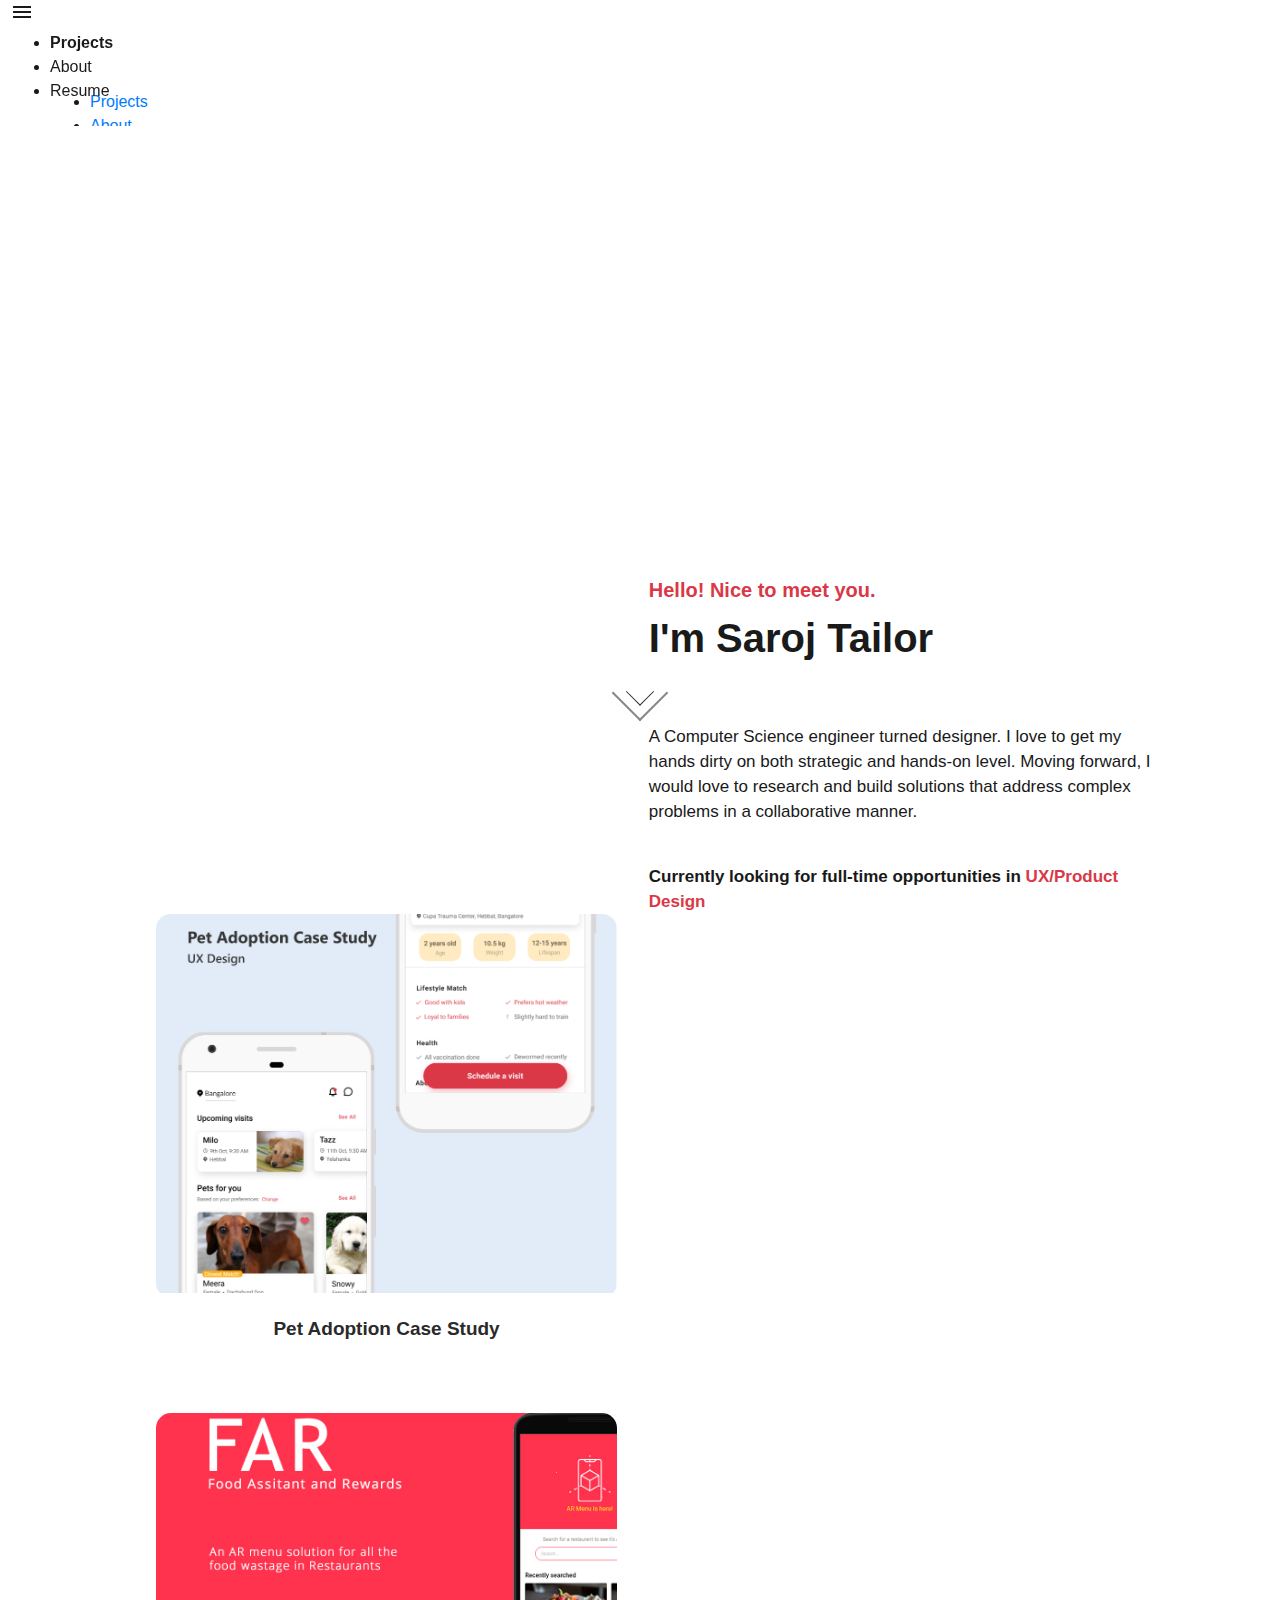
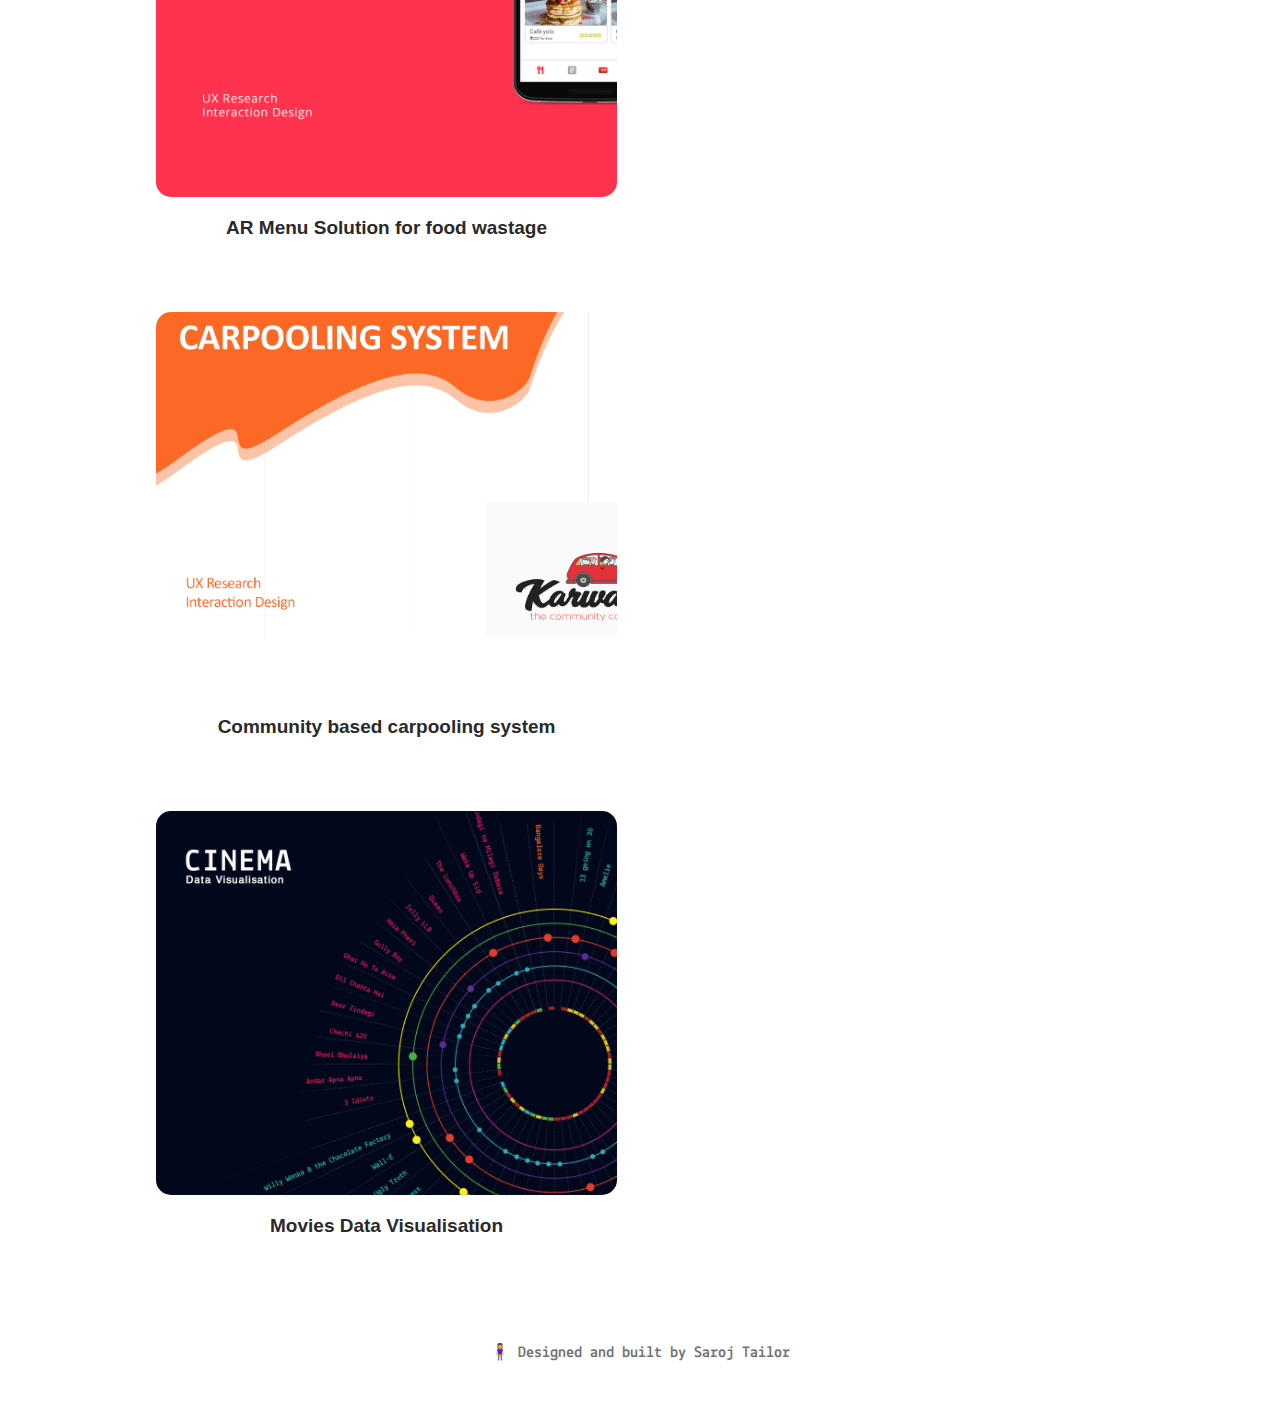
==== commit 1f200416: "webpage title change acc to project" ====
--- a/index.html
+++ b/index.html
@@ -2,12 +2,12 @@
 <html lang="en" data-theme="light">
 
 <head>
-    <title>Saroj Tailor | Home</title>
+    <title>Saroj Tailor</title>
     <meta charset="UTF-8">
     <meta name="viewport" content="width=device-width, initial-scale=1.0">
 
-    <meta name="application-name" content="Saroj Tailor | Portfolio" />
-    <meta name="apple-mobile-web-app-title" content="Saroj Tailor | Portfolio" />
+    <meta name="application-name" content="Saroj Tailor " />
+    <meta name="apple-mobile-web-app-title" content="Saroj Tailor " />
 
     <!--For Dark/Light mode Toggle-->
     <script src="https://code.iconify.design/1/1.0.4/iconify.min.js"></script>
--- a/assets/css/home.css
+++ b/assets/css/home.css
@@ -44,6 +44,7 @@
 
 .proj_info{
   margin: 3rem 0;
+  background: #fbe3c5;
 }
 
 .text {
@@ -56,7 +57,7 @@
 }
 
 .proj_text{
-  display: inline-block;
+  /*display: inline-block;*/
 }
 
 .proj_text p{
